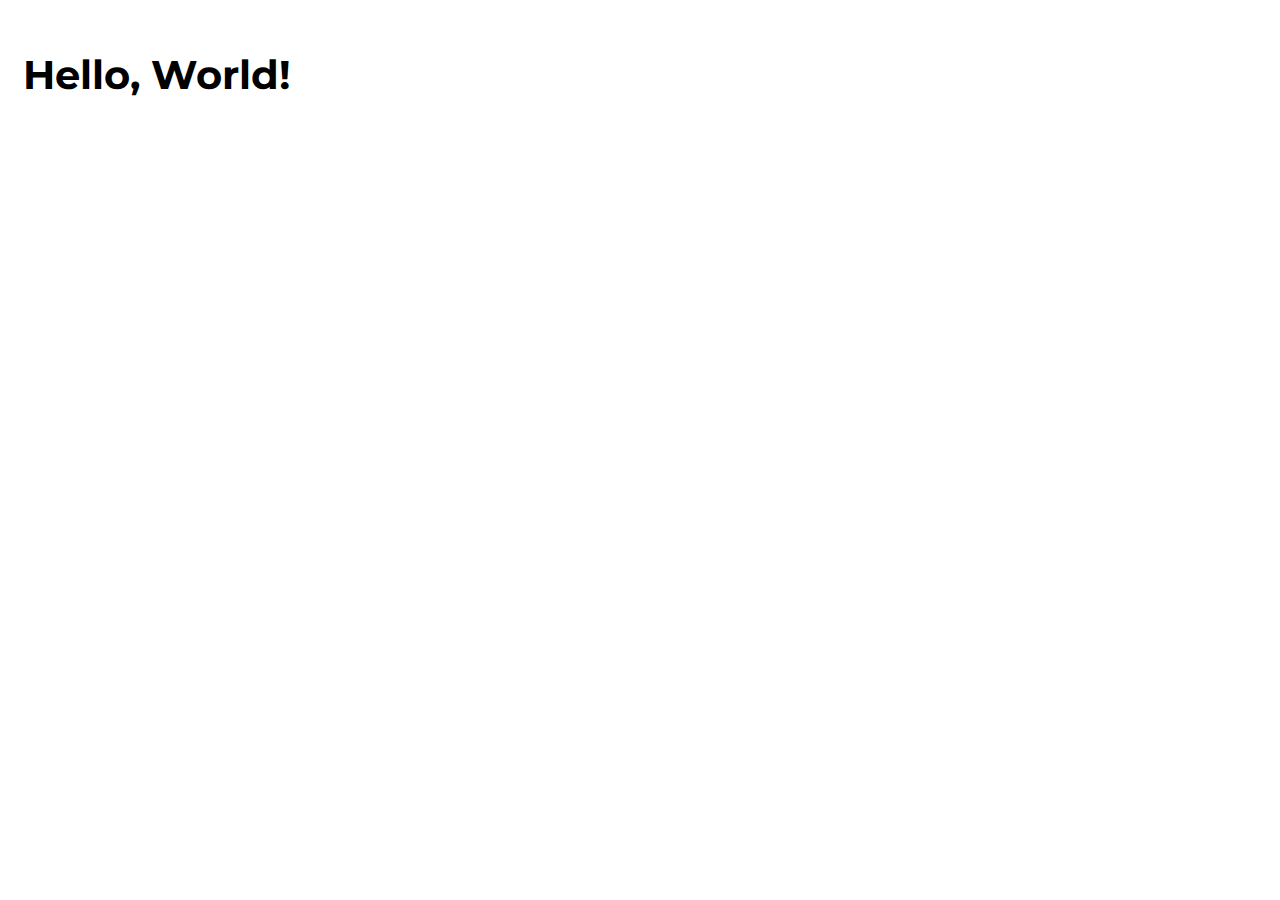
==== src/index.html @ 32cb9e66 "refactor: corrections in settings.css, and index.css to conform to the design pattern" ====
<!DOCTYPE html>
<html lang="en">
  <head>
    <meta charset="UTF-8" />
    <meta http-equiv="X-UA-Compatible" content="IE=edge" />
    <meta name="viewport" content="width=device-width, initial-scale=1.0" />
    <link rel="stylesheet" href="styles/index.css" />
    <link rel="stylesheet" href="https://fonts.googleapis.com/css2?family=Montserrat:wght@100&display=swap">
    <title>Web App</title>
  </head>
  <body>
    <h1>Hello, World!</h1>
  </body>
</html>
---- src/styles/index.css ----
@import 'settings/_defaults.css';

@import 'generic/_box-sizing.css';
@import 'generic/_resets.css';

@import 'elements/_body.css';
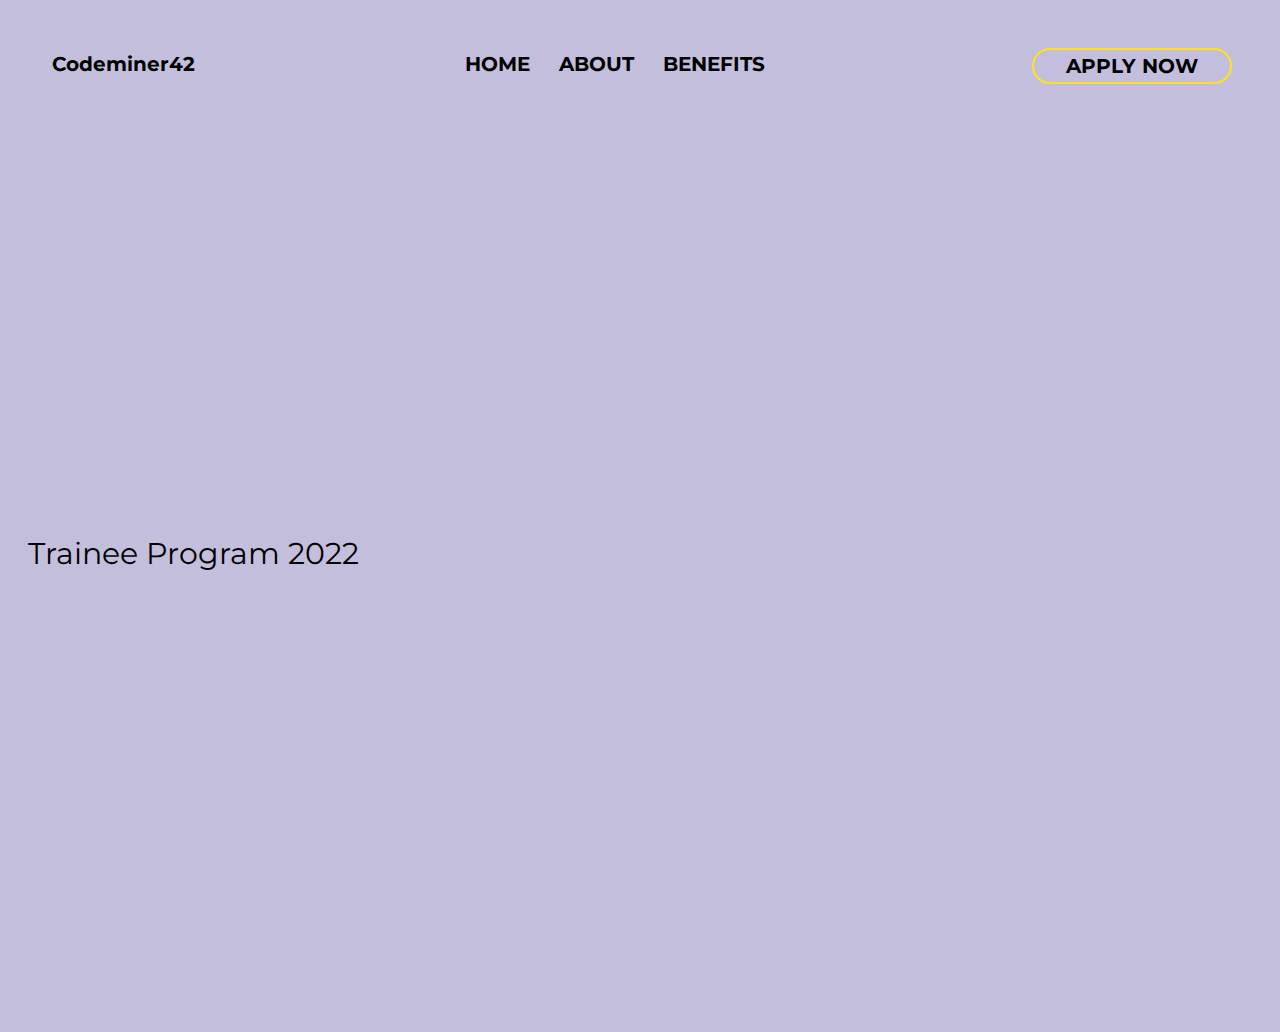
==== commit a81e29b9: "feat: added landing page" ====
--- a/src/index.html
+++ b/src/index.html
@@ -6,9 +6,25 @@
     <meta name="viewport" content="width=device-width, initial-scale=1.0" />
     <link rel="stylesheet" href="styles/index.css" />
     <link rel="stylesheet" href="https://fonts.googleapis.com/css2?family=Montserrat:wght@100&display=swap">
-    <title>Web App</title>
+    <title>Trainne Application</title>
   </head>
   <body>
-    <h1>Hello, World!</h1>
+    <header class = "header-landing-page">
+      <div class = "header__logo">Codeminer42</div>
+      
+      <div class = "header__nav">
+        <ul class = "ul_nav" >
+          <li><a class = "a__nav" href="">HOME</a> </li>
+          <li><a class = "a__nav" href="">ABOUT</a> </li>
+          <li><a class = "a__nav" href="">BENEFITS</a> </li>
+        </ul>
+      </div>
+      
+      <div class="header__button"> 
+        <button class = "button button--yellow"> APPLY NOW </button>
+      </div>
+    </header>
+
+    <main class = "main-text">Trainee Program 2022</main>
   </body>
 </html>
--- a/src/styles/index.css
+++ b/src/styles/index.css
@@ -4,3 +4,11 @@
 @import 'generic/_resets.css';
 
 @import 'elements/_body.css';
+@import 'elements/_div.css';
+@import 'elements/_header.css';
+@import 'elements/_ul.css';
+@import 'elements/_a.css';
+@import 'elements/_main.css';
+
+@import 'components/_button.css';
+@import 'components/_input.css'
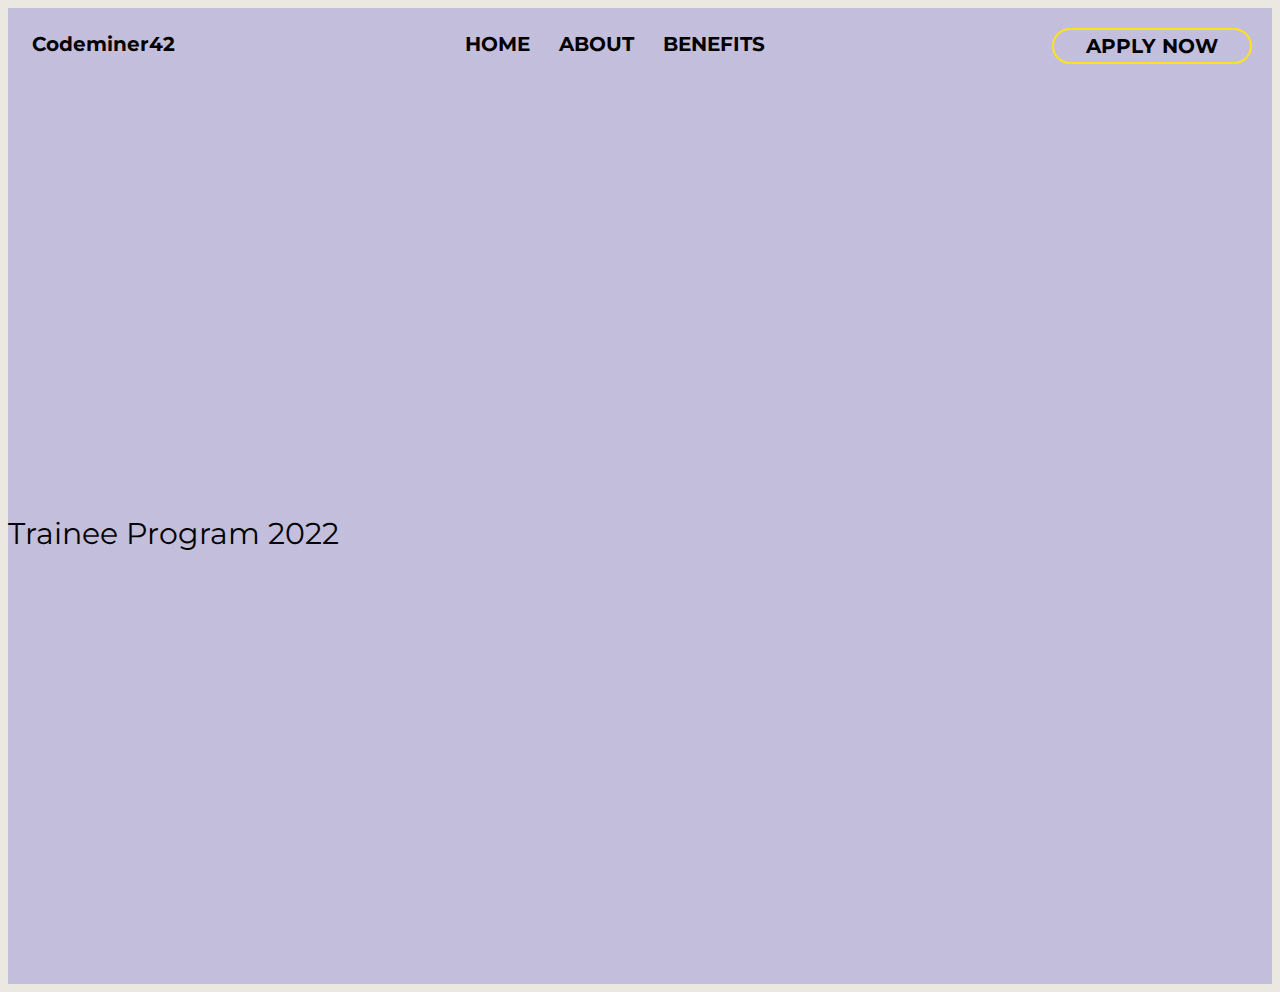
==== commit f6348d9f: "refactor: added section into body" ====
--- a/src/index.html
+++ b/src/index.html
@@ -9,22 +9,23 @@
     <title>Trainne Application</title>
   </head>
   <body>
-    <header class = "header-landing-page">
-      <div class = "header__logo">Codeminer42</div>
-      
-      <div class = "header__nav">
-        <ul class = "ul_nav" >
-          <li><a class = "a__nav" href="">HOME</a> </li>
-          <li><a class = "a__nav" href="">ABOUT</a> </li>
-          <li><a class = "a__nav" href="">BENEFITS</a> </li>
-        </ul>
-      </div>
-      
-      <div class="header__button"> 
-        <button class = "button button--yellow"> APPLY NOW </button>
-      </div>
-    </header>
-
-    <main class = "main-text">Trainee Program 2022</main>
+    <section class="main-section">
+      <header class ="header-landing-page">
+        <div class ="header__logo">Codeminer42</div>
+        
+        <div class ="header__nav">
+          <ul class ="ul_nav" >
+            <li><a class = "a__nav" href="">HOME</a> </li>
+            <li><a class = "a__nav" href="">ABOUT</a> </li>
+            <li><a class = "a__nav" href="">BENEFITS</a> </li>
+          </ul>
+        </div>
+        
+        <div class="header__button"> 
+          <button class = "button button--yellow"> APPLY NOW </button>
+        </div>
+      </header>
+      <main class="main-text">Trainee Program 2022</main>
+    </section>
   </body>
 </html>
--- a/src/styles/index.css
+++ b/src/styles/index.css
@@ -9,6 +9,7 @@
 @import 'elements/_ul.css';
 @import 'elements/_a.css';
 @import 'elements/_main.css';
+@import 'elements/_section.css';
 
 @import 'components/_button.css';
 @import 'components/_input.css'
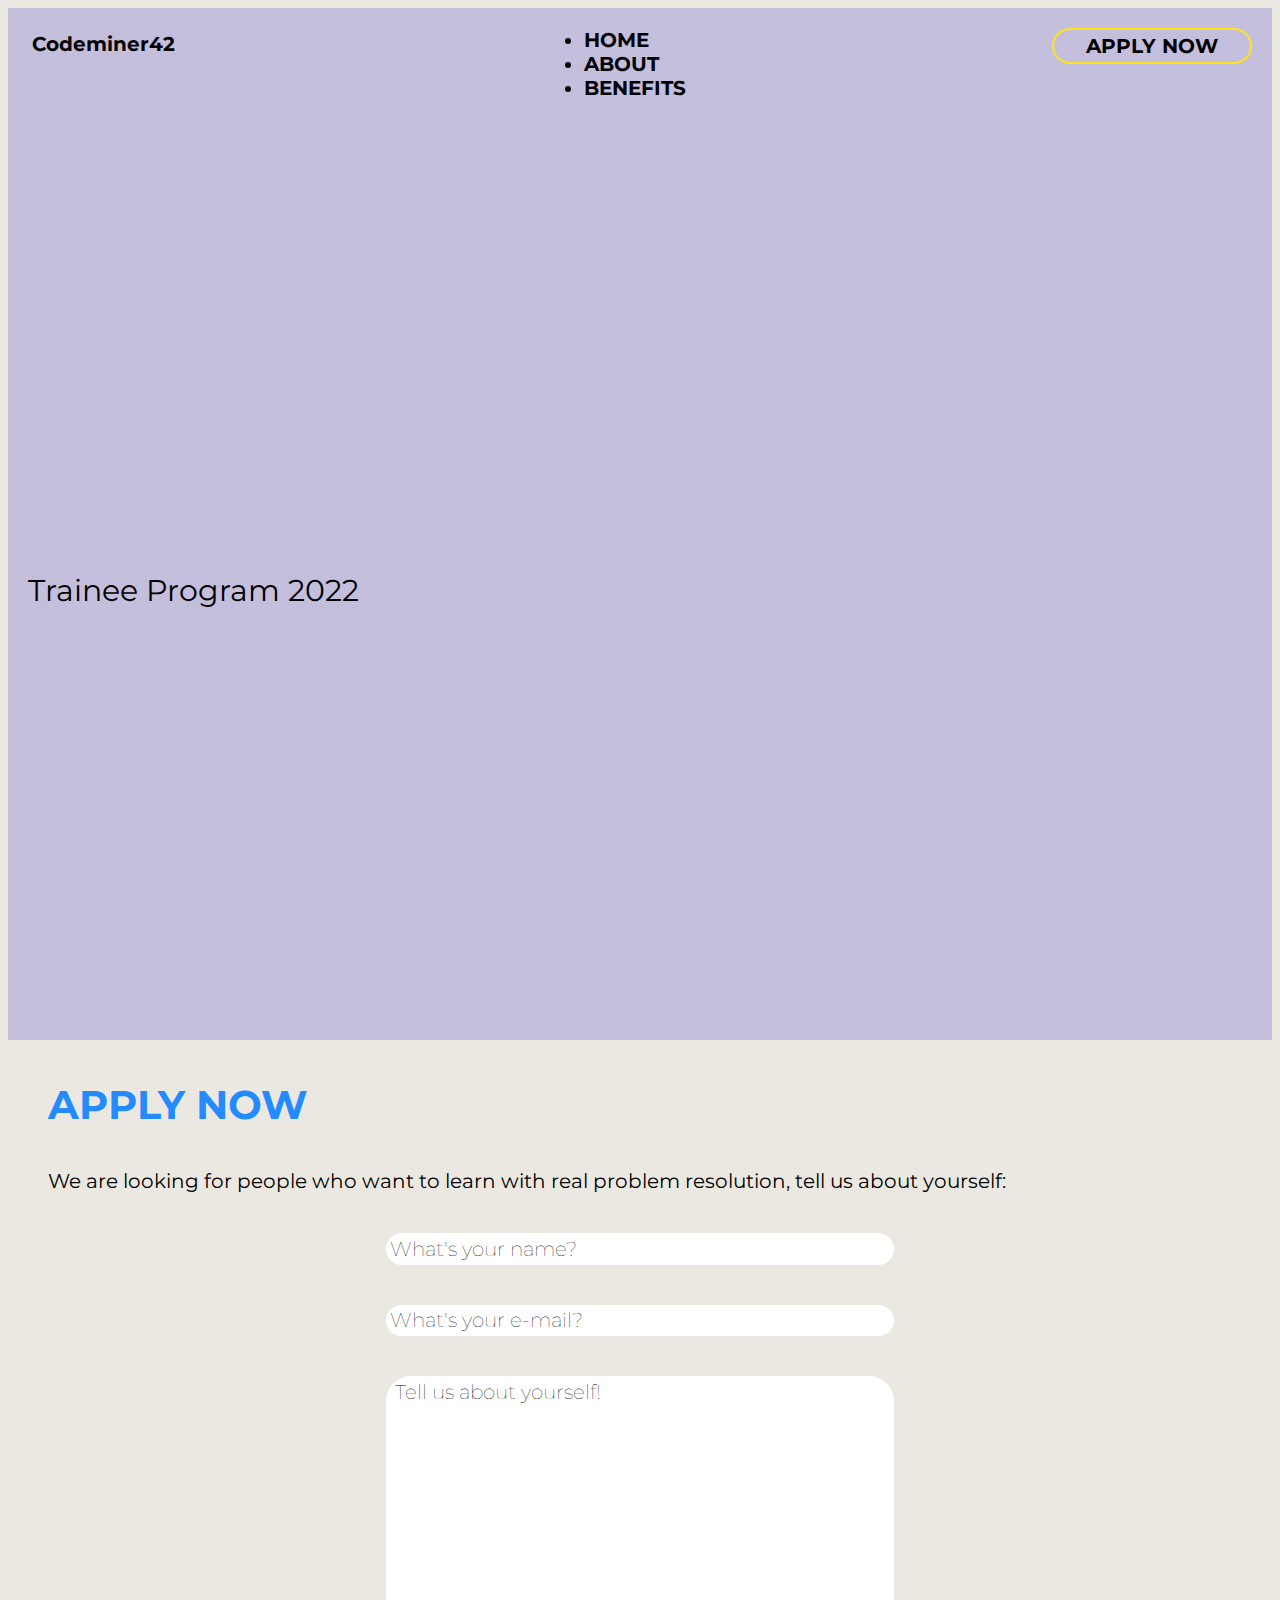
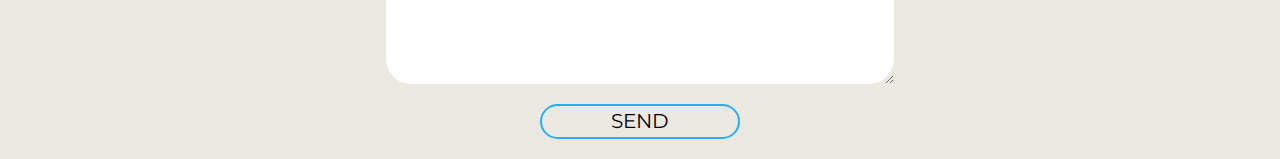
==== commit b6e0f709: "feat: Added form section in index.html" ====
--- a/src/index.html
+++ b/src/index.html
@@ -15,17 +15,36 @@
         
         <div class ="header__nav">
           <ul class ="ul_nav" >
-            <li><a class = "a__nav" href="">HOME</a> </li>
-            <li><a class = "a__nav" href="">ABOUT</a> </li>
-            <li><a class = "a__nav" href="">BENEFITS</a> </li>
+            <li><a class ="a__nav" href="">HOME</a> </li>
+            <li><a class ="a__nav" href="">ABOUT</a> </li>
+            <li><a class ="a__nav" href="">BENEFITS</a> </li>
           </ul>
         </div>
         
-        <div class="header__button"> 
-          <button class = "button button--yellow"> APPLY NOW </button>
-        </div>
+        <a class="a__nav" href="#section-form">
+          <div class="header__button">
+            <button class ="button button--yellow"> APPLY NOW </button>
+          </div>
+        </a>
       </header>
       <main class="main-text">Trainee Program 2022</main>
     </section>
+
+    <section class="form" id="section-form">
+      <h1 class="h1__form">APPLY NOW</h1>
+      <p class="p__form">We are looking for people who want to learn with real problem resolution, 
+        tell us about yourself:</p>
+      
+      <form action="" class="form__contact-us">
+          <input class="input --form-input" type="text" id="name-input" 
+          onfocus="this.value=''" value="What's your name?">
+          <input class="input --form-input" type="text" id="email-input"
+          onfocus="this.value=''" value="What's your e-mail?">
+          <textarea class="textarea --textarea-form" type="text" id="resume-input"
+          onfocus="this.value=''"> Tell us about yourself! </textarea>
+      </form>
+
+      <button class ="button button__form button--blue"> SEND </button>
+    </section>
   </body>
 </html>
--- a/src/styles/index.css
+++ b/src/styles/index.css
@@ -10,6 +10,10 @@
 @import 'elements/_a.css';
 @import 'elements/_main.css';
 @import 'elements/_section.css';
+@import 'elements/_form.css';
+@import 'elements/_h1.css';
+@import 'elements/_p.css';
 
 @import 'components/_button.css';
-@import 'components/_input.css'
+@import 'components/_input.css';
+@import 'components/_textarea.css';
